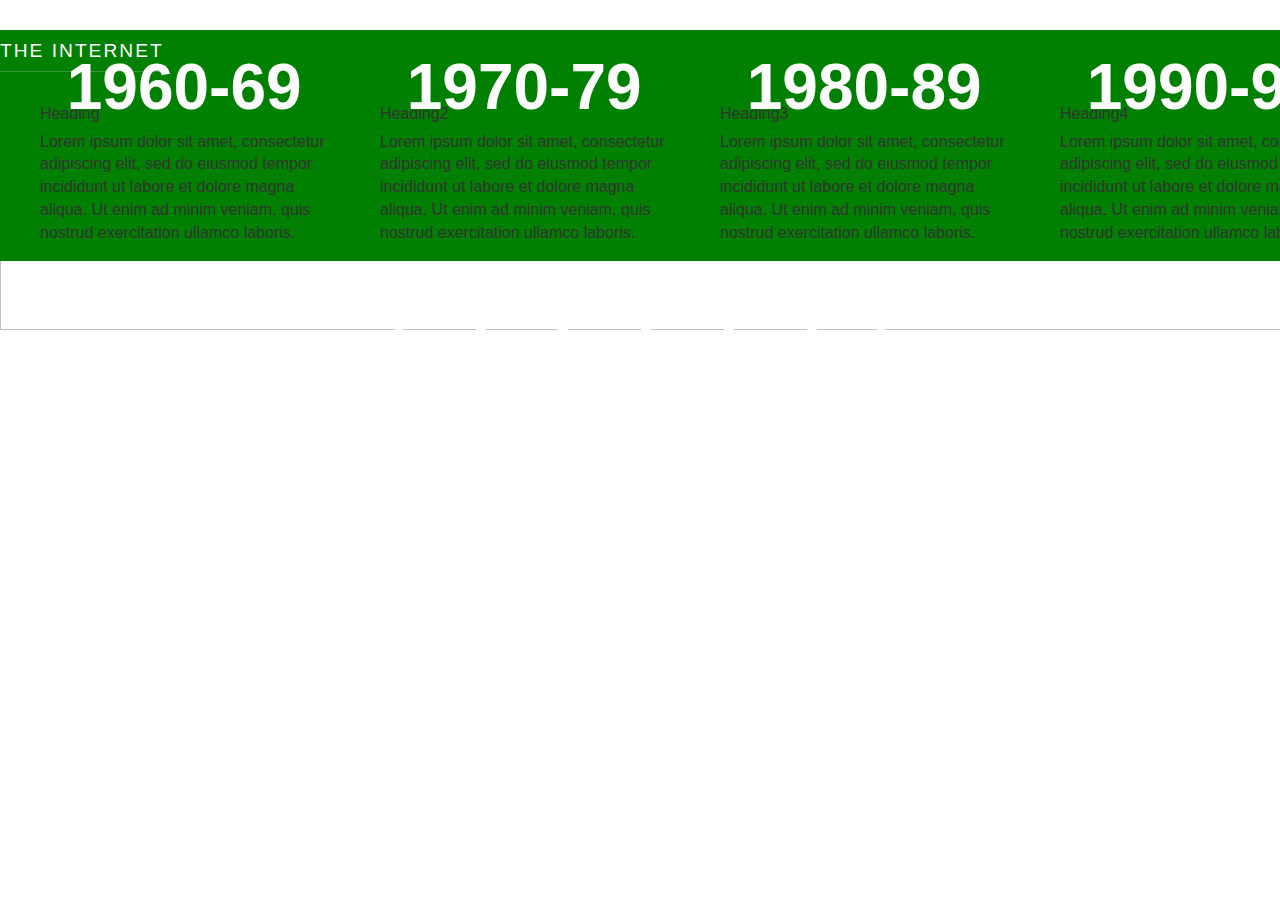
==== index.html @ cb070659 "Added in jQuery timeline" ====
<!DOCTYPE HTML>
<html>
<head>
    <meta charset="utf-8">
    <meta http-equiv="X-UA-Compatible" content="IE=edge">
    <meta name="viewport" content="width=device-width, initial-scale=1">
<title>Timeline</title>
    <link rel="stylesheet" href="https://maxcdn.bootstrapcdn.com/font-awesome/4.5.0/css/font-awesome.min.css">
    <link rel="stylesheet" href="bootstrap.min.css">
    <link rel="stylesheet" type="text/css" href="style.css">
    <script type="text/javascript" src="jquery-1.12.3.min.js"></script>
    <script type="text/javascript" src="timeline.js"></script>
    <script type="text/javascript" src="bootstrap.min.js"></script>
</head>   
<body>
  <div class="timeline">
    <div class="panel_container">
            <h1>The Internet</h1>
        <div class="background_slider">
            <img class="background" src="images/timeline.jpg" width="1500" height="300">
        </div>
        <div class="panel_slider">
        <div class="panel_panel">
            <div class="panel_content">
            <h2>Heading</h2>
                <p>Lorem ipsum dolor sit amet, consectetur adipiscing elit, sed do eiusmod tempor incididunt ut labore et dolore magna aliqua. Ut enim ad minim veniam, quis nostrud exercitation ullamco laboris.</p>
                <div class="label">1960-69</div>
            </div>
            </div>
            <div class="panel_panel">
            <div class="panel_content">
            <h2>Heading2</h2>
                <p>Lorem ipsum dolor sit amet, consectetur adipiscing elit, sed do eiusmod tempor incididunt ut labore et dolore magna aliqua. Ut enim ad minim veniam, quis nostrud exercitation ullamco laboris.</p>
                <div class="label">1970-79</div>
                </div>
            </div>
            <div class="panel_panel">
            <div class="panel_content">
            <h2>Heading3</h2>
                <p>Lorem ipsum dolor sit amet, consectetur adipiscing elit, sed do eiusmod tempor incididunt ut labore et dolore magna aliqua. Ut enim ad minim veniam, quis nostrud exercitation ullamco laboris.</p>
                <div class="label">1980-89</div>
            </div>
            </div>
            <div class="panel_panel">
            <div class="panel_content">
            <h2>Heading4</h2>
                <p>Lorem ipsum dolor sit amet, consectetur adipiscing elit, sed do eiusmod tempor incididunt ut labore et dolore magna aliqua. Ut enim ad minim veniam, quis nostrud exercitation ullamco laboris.</p>
                <div class="label">1990-99</div>
                </div>
            </div>
            <div class="panel_panel">
            <div class="panel_content">
            <h2>Heading5</h2>
                <p>Lorem ipsum dolor sit amet, consectetur adipiscing elit, sed do eiusmod tempor incididunt ut labore et dolore magna aliqua. Ut enim ad minim veniam, quis nostrud exercitation ullamco laboris.</p>
                <div class="label">2000-10</div>
                </div>
            </div>
            <div class="panel_panel">
            <div class="panel_content">
            <h2>Heading6</h2>
                <p>Lorem ipsum dolor sit amet, consectetur adipiscing elit, sed do eiusmod tempor incididunt ut labore et dolore magna aliqua. Ut enim ad minim veniam, quis nostrud exercitation ullamco laboris.</p>
                <div class="label">2010+</div>
                </div>
            </div>
            
            </div>
                  <nav></nav> 
            </div>
            </div>
        
        
      
          
          
          
    
    
    
    
</body>    
    
    
    
    
    
    
    
    
    
    
    
    
    
    
    
    
    
    
    
    
    
    
    
    
    
</html>
---- style.css ----
body {
    margin:0;
    padding: 0;
    font-size: 16px;
    
}

.timeline {
    position: relative;
    margin: 30px 0px 20px 0px;}
.timeline h1 {
    position: absolute;
    top: 10px;
    left: 0;
    text-align: center;
    margin: 0px;
    border-bottom: 1px solid rgba(255, 255, 255,.2);
    font-size: 1.2em;
    z-index: 1;
    text-transform: uppercase;
    color: #fff;
    padding-bottom: 10px;
    letter-spacing: 2px;    
}

.timeline .panel_container {
    position: relative;
    margin: 10px 0px 0px 0px;
    width: 100%;
    height: 300px;
    overflow: hidden;
}

.timeline .background_slider {
    position: absolute;
    width: inherit;
    height: inherit;
}
.timeline .background_slider img {
    position: absolute;
    top: 0px;
    left: 0px;
    border: none;
}
.timeline .panel_slider {
    width: 100%;
    position: absolute;
}
.timeline .panel_panel {
    width: 340px;
    position: absolute;
    background-color: green;
}
.timeline .panel_content {
    padding: 75px 10px 0px 40px;
    position: relative;
    
}

.timeline .panel_content h2 {
    font-size: 1em;
    margin: 0px 0px 8px 0px;
}

.timeline .panel_content p {
    margin: 0px 0px 1em 0px;
    position: relative;
       
}

.timeline .panel_content .label {
    position: absolute;
    top: 12px;
    right: 0px;
    font-size: 4em;
    
    text-align: right;
}


.timeline nav {
    position: absolute;
    bottom: 0px;
    left: 0px;
    text-align: center;
    width: inherit;
    
}

.timeline nav a {
    color: #fff;
    font-size: .9em;
    display: inline-block;
    padding: 5px 10px;
    border-color: white;
    border-style: solid;
    border-left-width: 5px;
    border-right-width: 5px;
    border-top-width: 8px;
    border-bottom-width: 0px;
    text-decoration: none;
}

.timeline nav a:first-child {
    border-left-width: 8px;
}
.timeline nav a:last-child {
    border-right-width: 8px;
}
.timeline nav a:selected {
    background-color: white;
}

@media screen and (max-width: 500px) {
    .timeline {
        margin: 0px;
        background: #81194c;
    }
    .timeline h1 {
        text-align: left;
        padding: 10px 10px 10px 20px;
    }
    .timeline .panel_container {
        height: auto;
        background: none;
        margin: 0px;
    }
    .timeline .panel_slider {
        position: static;
        height: auto;
    }
    .timeline .panel_panel {
        width: auto;
        height: auto;
        position: static;
        border-top: 1px solid rgba(255,255,255, .3);
        padding-bottom: 20px;
    }
    .timeline nav {
        display: none;
    }
    .timeline .background_slider {
        display: none;
    }
    .timeline .panel_panel:first-child {
        padding-top: 40px;
    }
    .timeline .panel_content {
        padding-top: 60px;
    }
    .timeline .panel_content .label {
        top: -10px;
        right: 10px;
    }
    
}
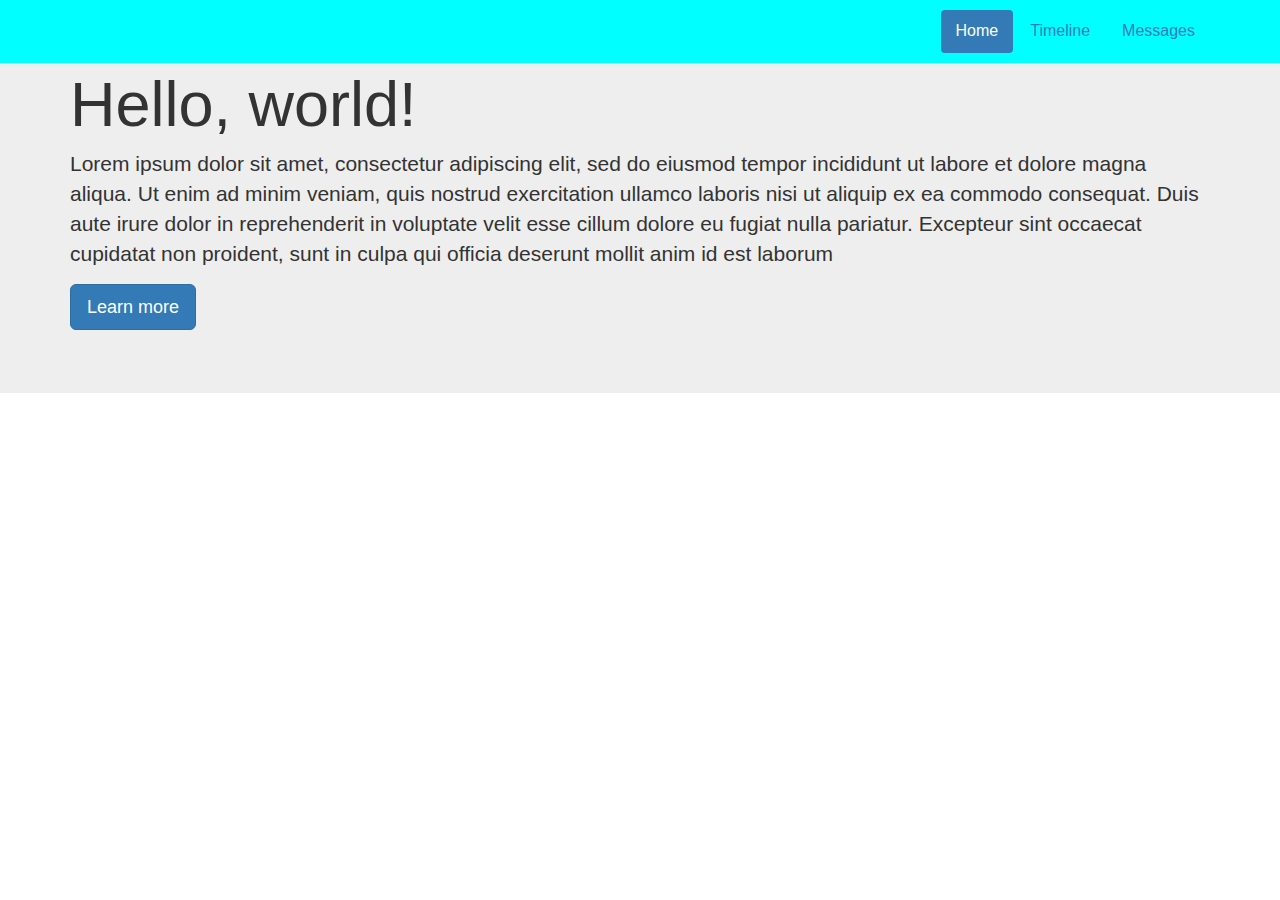
==== commit 8f1afa98: "Added index.html" ====
--- a/index.html
+++ b/index.html
@@ -4,7 +4,7 @@
     <meta charset="utf-8">
     <meta http-equiv="X-UA-Compatible" content="IE=edge">
     <meta name="viewport" content="width=device-width, initial-scale=1">
-<title>Timeline</title>
+<title></title>
     <link rel="stylesheet" href="https://maxcdn.bootstrapcdn.com/font-awesome/4.5.0/css/font-awesome.min.css">
     <link rel="stylesheet" href="bootstrap.min.css">
     <link rel="stylesheet" type="text/css" href="style.css">
@@ -13,94 +13,47 @@
     <script type="text/javascript" src="bootstrap.min.js"></script>
 </head>   
 <body>
-  <div class="timeline">
-    <div class="panel_container">
-            <h1>The Internet</h1>
-        <div class="background_slider">
-            <img class="background" src="images/timeline.jpg" width="1500" height="300">
-        </div>
-        <div class="panel_slider">
-        <div class="panel_panel">
-            <div class="panel_content">
-            <h2>Heading</h2>
-                <p>Lorem ipsum dolor sit amet, consectetur adipiscing elit, sed do eiusmod tempor incididunt ut labore et dolore magna aliqua. Ut enim ad minim veniam, quis nostrud exercitation ullamco laboris.</p>
-                <div class="label">1960-69</div>
-            </div>
-            </div>
-            <div class="panel_panel">
-            <div class="panel_content">
-            <h2>Heading2</h2>
-                <p>Lorem ipsum dolor sit amet, consectetur adipiscing elit, sed do eiusmod tempor incididunt ut labore et dolore magna aliqua. Ut enim ad minim veniam, quis nostrud exercitation ullamco laboris.</p>
-                <div class="label">1970-79</div>
-                </div>
-            </div>
-            <div class="panel_panel">
-            <div class="panel_content">
-            <h2>Heading3</h2>
-                <p>Lorem ipsum dolor sit amet, consectetur adipiscing elit, sed do eiusmod tempor incididunt ut labore et dolore magna aliqua. Ut enim ad minim veniam, quis nostrud exercitation ullamco laboris.</p>
-                <div class="label">1980-89</div>
-            </div>
-            </div>
-            <div class="panel_panel">
-            <div class="panel_content">
-            <h2>Heading4</h2>
-                <p>Lorem ipsum dolor sit amet, consectetur adipiscing elit, sed do eiusmod tempor incididunt ut labore et dolore magna aliqua. Ut enim ad minim veniam, quis nostrud exercitation ullamco laboris.</p>
-                <div class="label">1990-99</div>
-                </div>
-            </div>
-            <div class="panel_panel">
-            <div class="panel_content">
-            <h2>Heading5</h2>
-                <p>Lorem ipsum dolor sit amet, consectetur adipiscing elit, sed do eiusmod tempor incididunt ut labore et dolore magna aliqua. Ut enim ad minim veniam, quis nostrud exercitation ullamco laboris.</p>
-                <div class="label">2000-10</div>
-                </div>
-            </div>
-            <div class="panel_panel">
-            <div class="panel_content">
-            <h2>Heading6</h2>
-                <p>Lorem ipsum dolor sit amet, consectetur adipiscing elit, sed do eiusmod tempor incididunt ut labore et dolore magna aliqua. Ut enim ad minim veniam, quis nostrud exercitation ullamco laboris.</p>
-                <div class="label">2010+</div>
-                </div>
-            </div>
-            
-            </div>
-                  <nav></nav> 
-            </div>
-            </div>
-        
-        
-      
-          
-          
-          
+<!--Navbar -->
+    <div class="navbar navbar-default navbar-fixed-top navbar-style">
+    <div class="container">
+        <ul class="nav nav-pills pull-right">
+          <li role="presentation" class="active"><a href="#">Home</a></li>
+          <li role="presentation"><a href="timeline.html">Timeline</a></li>
+          <li role="presentation"><a href="#">Messages</a></li>
+        </ul>      
+    </div>
+    </div>
     
     
+<!--Page --->
+    <div class="jumbotron jumbotron-style">
+    <div class="container">
+      <h1>Hello, world!</h1>
+      <p>Lorem ipsum dolor sit amet, consectetur adipiscing elit, sed do eiusmod tempor incididunt ut labore et dolore magna aliqua. Ut enim ad minim veniam, quis nostrud exercitation ullamco laboris nisi ut aliquip ex ea commodo consequat. Duis aute irure dolor in reprehenderit in voluptate velit esse cillum dolore eu fugiat nulla pariatur. Excepteur sint occaecat cupidatat non proident, sunt in culpa qui officia deserunt mollit anim id est laborum </p>
+      <p><a class="btn btn-primary btn-lg" href="#" role="button">Learn more</a></p>
+    </div>
+    </div>
     
     
-</body>    
-    
-    
-    
-    
-    
-    
-    
-    
-    
-    
-    
-    
-    
-    
-    
-    
-    
-    
-    
-    
-    
-    
-    
-    
-    
-</html>+</body>
+</html>
+
+
+
+
+
+
+
+
+
+
+
+
+
+
+
+
+
+
+
+
--- a/style.css
+++ b/style.css
@@ -1,13 +1,33 @@
+/* navbar */
+
+.navbar-style {
+    background-color: aqua;
+    padding: 10px;
+}
+
+
+/*main page */
+
+.jumbotron-style {
+    padding-top: 50px;
+}
+
+
+
+
+/* timeline */ 
+
 body {
     margin:0;
     padding: 0;
-    font-size: 16px;
-    
+    font-size: 16px;   
 }
 
 .timeline {
     position: relative;
-    margin: 30px 0px 20px 0px;}
+    margin: 30px 0px 20px 0px;
+    padding-top: 50px;
+}
 .timeline h1 {
     position: absolute;
     top: 10px;
@@ -53,8 +73,7 @@
 }
 .timeline .panel_content {
     padding: 75px 10px 0px 40px;
-    position: relative;
-    
+    position: relative;   
 }
 
 .timeline .panel_content h2 {
@@ -65,7 +84,6 @@
 .timeline .panel_content p {
     margin: 0px 0px 1em 0px;
     position: relative;
-       
 }
 
 .timeline .panel_content .label {
@@ -73,7 +91,6 @@
     top: 12px;
     right: 0px;
     font-size: 4em;
-    
     text-align: right;
 }
 
@@ -83,8 +100,7 @@
     bottom: 0px;
     left: 0px;
     text-align: center;
-    width: inherit;
-    
+    width: inherit;    
 }
 
 .timeline nav a {
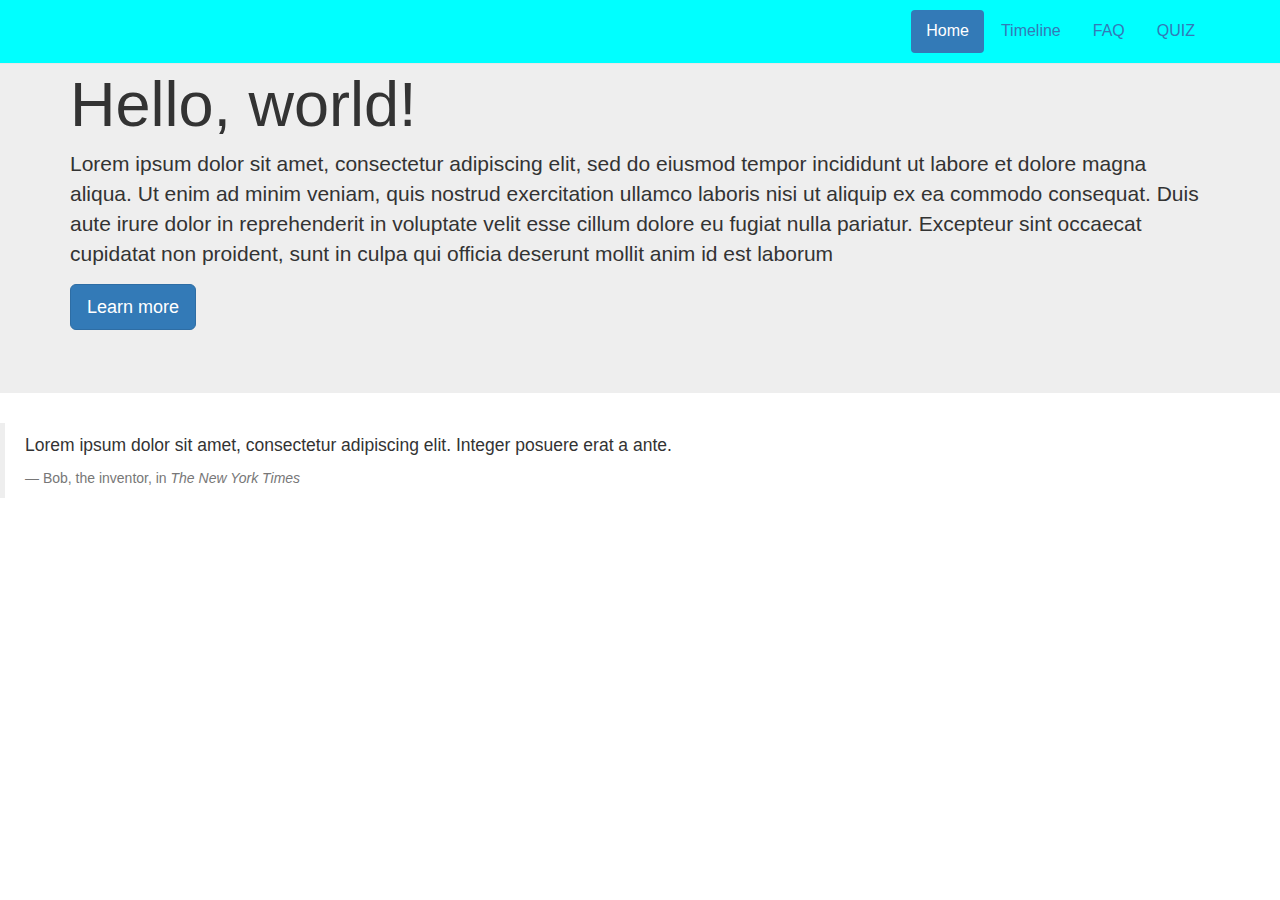
==== commit 6d375f33: "Added FAQ and quiz pages." ====
--- a/index.html
+++ b/index.html
@@ -9,7 +9,6 @@
     <link rel="stylesheet" href="bootstrap.min.css">
     <link rel="stylesheet" type="text/css" href="style.css">
     <script type="text/javascript" src="jquery-1.12.3.min.js"></script>
-    <script type="text/javascript" src="timeline.js"></script>
     <script type="text/javascript" src="bootstrap.min.js"></script>
 </head>   
 <body>
@@ -19,7 +18,8 @@
         <ul class="nav nav-pills pull-right">
           <li role="presentation" class="active"><a href="#">Home</a></li>
           <li role="presentation"><a href="timeline.html">Timeline</a></li>
-          <li role="presentation"><a href="#">Messages</a></li>
+          <li role="presentation"><a href="FAQ.HTML">FAQ</a></li>
+          <li role="presentation"><a href="quiz.html">QUIZ</a></li> 
         </ul>      
     </div>
     </div>
@@ -33,7 +33,10 @@
       <p><a class="btn btn-primary btn-lg" href="#" role="button">Learn more</a></p>
     </div>
     </div>
-    
+     <blockquote>
+      <p>Lorem ipsum dolor sit amet, consectetur adipiscing elit. Integer posuere erat a ante.</p>
+      <footer>Bob, the inventor, in <cite title="Source Title">The New York Times</cite></footer>
+    </blockquote>
     
 </body>
 </html>
--- a/style.css
+++ b/style.css
@@ -23,24 +23,19 @@
     font-size: 16px;   
 }
 
+.timeline_page {
+    padding-top: 50px;
+    
+}
+
 .timeline {
     position: relative;
     margin: 30px 0px 20px 0px;
-    padding-top: 50px;
-}
-.timeline h1 {
-    position: absolute;
-    top: 10px;
-    left: 0;
-    text-align: center;
-    margin: 0px;
-    border-bottom: 1px solid rgba(255, 255, 255,.2);
-    font-size: 1.2em;
-    z-index: 1;
-    text-transform: uppercase;
-    color: #fff;
-    padding-bottom: 10px;
-    letter-spacing: 2px;    
+}
+.timeline_page h1 {
+   color: blue;
+    padding: 10px;
+    
 }
 
 .timeline .panel_container {
@@ -69,7 +64,8 @@
 .timeline .panel_panel {
     width: 340px;
     position: absolute;
-    background-color: green;
+    background-color: white;
+    margin: 10px;
 }
 .timeline .panel_content {
     padding: 75px 10px 0px 40px;
@@ -86,7 +82,7 @@
     position: relative;
 }
 
-.timeline .panel_content .label {
+.timeline .panel_content .label_label {
     position: absolute;
     top: 12px;
     right: 0px;
@@ -164,7 +160,7 @@
     .timeline .panel_content {
         padding-top: 60px;
     }
-    .timeline .panel_content .label {
+    .timeline .panel_content label_label {
         top: -10px;
         right: 10px;
     }
@@ -173,20 +169,83 @@
 
 
 
-
-
-
-
-
-
-
-
-
-
-
-
-
-
-
-
-
+/***** FAQ ******/
+
+
+.faq_page {
+    margin-top: 80px;
+}
+
+.faq_page h1 {
+    padding: 10px
+}
+.faq {
+    margin: 0px 15px 35px 15px;
+    padding: 25px 15px 15px 70px;
+    position: relative;
+    background-color: lightcoral;
+}
+
+.faq_question {
+    margin: 0px;
+    padding: 0px 0px 5px 0px;
+    display: inline-block;
+    cursor: help;
+    font-weight: bold;
+    color: red;
+}
+
+.faq_answer_container {
+    height: 0px;
+    overflow: hidden;
+    padding: 0px;
+    color: green;
+}
+
+.faq_answer {
+    margin: 0px;
+    padding: 0px;
+    color: green;
+    font-weight: normal;
+}
+
+.faq .letter_q {
+    width: 40px;
+    height: 50px;
+    position: absolute;
+    top: 20px;
+    left: 25px; 
+    font-size: 2em;
+}
+
+.faq .letter_a {
+    width: 43px;
+    height: 40px;
+    position: absolute;
+    top: 52px;
+    left: 33px; 
+    font-size: 2em;
+    display: none;
+}
+
+/*** Quiz Page ***/
+
+.quiz_page {
+    padding-top: 80px;
+    margin: 10px;
+    
+}
+
+
+
+
+
+
+
+
+
+
+
+
+
+
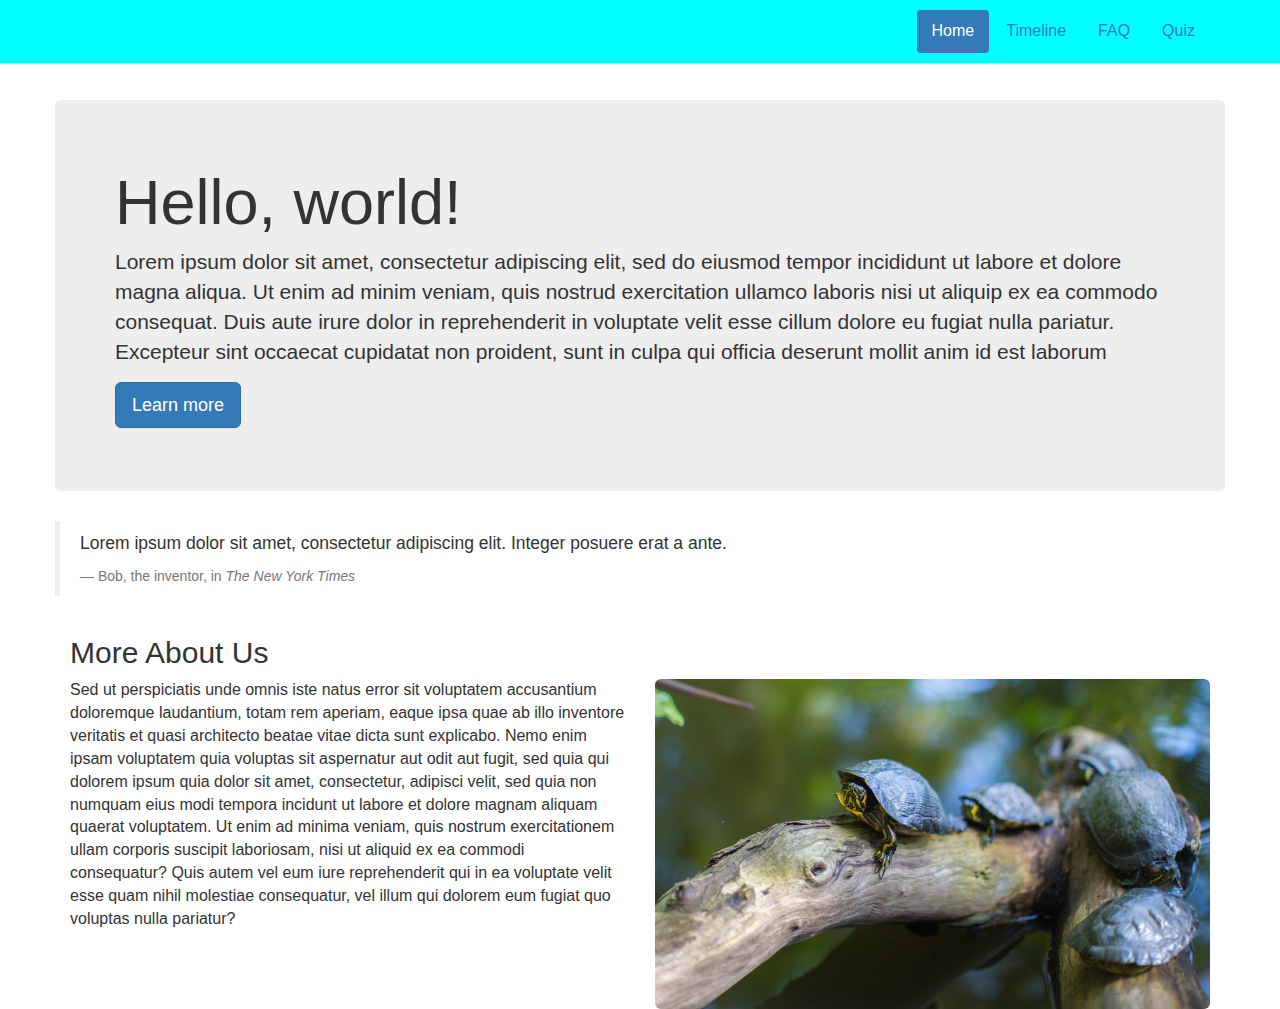
==== commit 92f5e099: "Updated the bootstrap! Fiddled with the css and general workings of the site." ====
--- a/index.html
+++ b/index.html
@@ -8,6 +8,7 @@
     <link rel="stylesheet" href="https://maxcdn.bootstrapcdn.com/font-awesome/4.5.0/css/font-awesome.min.css">
     <link rel="stylesheet" href="bootstrap.min.css">
     <link rel="stylesheet" type="text/css" href="style.css">
+    <script type="text/javascript" src="tooltip.js"></script>
     <script type="text/javascript" src="jquery-1.12.3.min.js"></script>
     <script type="text/javascript" src="bootstrap.min.js"></script>
 </head>   
@@ -16,27 +17,50 @@
     <div class="navbar navbar-default navbar-fixed-top navbar-style">
     <div class="container">
         <ul class="nav nav-pills pull-right">
-          <li role="presentation" class="active"><a href="#">Home</a></li>
+          <li role="presentation" class="active"><a href="index.html">Home</a></li>
           <li role="presentation"><a href="timeline.html">Timeline</a></li>
           <li role="presentation"><a href="FAQ.HTML">FAQ</a></li>
-          <li role="presentation"><a href="quiz.html">QUIZ</a></li> 
+          <li role="presentation"><a href="quiz.html">Quiz</a></li> 
         </ul>      
     </div>
     </div>
     
     
 <!--Page --->
+    <div class="main_page">
+        <div class="container">
+            <div class="row">
     <div class="jumbotron jumbotron-style">
-    <div class="container">
+    
       <h1>Hello, world!</h1>
       <p>Lorem ipsum dolor sit amet, consectetur adipiscing elit, sed do eiusmod tempor incididunt ut labore et dolore magna aliqua. Ut enim ad minim veniam, quis nostrud exercitation ullamco laboris nisi ut aliquip ex ea commodo consequat. Duis aute irure dolor in reprehenderit in voluptate velit esse cillum dolore eu fugiat nulla pariatur. Excepteur sint occaecat cupidatat non proident, sunt in culpa qui officia deserunt mollit anim id est laborum </p>
       <p><a class="btn btn-primary btn-lg" href="#" role="button">Learn more</a></p>
-    </div>
+    
     </div>
      <blockquote>
       <p>Lorem ipsum dolor sit amet, consectetur adipiscing elit. Integer posuere erat a ante.</p>
       <footer>Bob, the inventor, in <cite title="Source Title">The New York Times</cite></footer>
     </blockquote>
+    <div class="col-lg-12">
+    <h2>More About Us</h2>
+        </div>
+        <div class="col-md-6"> 
+        <p>Sed ut perspiciatis unde omnis iste natus error sit voluptatem accusantium doloremque laudantium, totam rem aperiam, eaque ipsa quae ab illo inventore veritatis et quasi architecto beatae vitae dicta sunt explicabo. Nemo enim ipsam voluptatem quia voluptas sit aspernatur aut odit aut fugit, sed quia qui dolorem ipsum quia dolor sit amet, consectetur, adipisci velit, sed quia non numquam eius modi tempora incidunt ut labore et dolore magnam aliquam quaerat voluptatem. Ut enim ad minima veniam, quis nostrum exercitationem ullam corporis suscipit laboriosam, nisi ut aliquid ex ea commodi consequatur? Quis autem vel eum iure reprehenderit qui in ea voluptate velit esse quam nihil molestiae consequatur, vel illum qui dolorem eum fugiat quo voluptas nulla pariatur?</p><br>
+            
+        
+                </div> 
+        <div class="col-md-6">       
+        <img src="image1.jpeg" class="img-responsive img-rounded" alt="Turtles climbing">
+            </div> 
+                
+    </div>
+       </div> 
+        
+<footer></footer>
+
+    
+    
+</div>
     
 </body>
 </html>
--- a/style.css
+++ b/style.css
@@ -8,10 +8,20 @@
 
 /*main page */
 
-.jumbotron-style {
-    padding-top: 50px;
-}
-
+.main_page {
+    padding-top: 100px;
+}
+
+/*** Main Page Tips **/
+
+#tooltip_container {
+    color: #fff;
+    position: absolute;
+    padding: 20px;
+    max-width: 200px;
+    background-color: rgba(0,0,0,.85);
+    border-radius: 12px;    
+}
 
 
 
@@ -177,7 +187,7 @@
 }
 
 .faq_page h1 {
-    padding: 10px
+    padding: 20px;
 }
 .faq {
     margin: 0px 15px 35px 15px;
@@ -239,13 +249,26 @@
 
 
 
-
-
-
-
-
-
-
-
-
-
+/**** media queries *****/
+
+@media (min-width: 756px) {
+   
+    
+    .faq {
+    max-width: 70%;
+    margin-left: 15%;
+}
+    .faq_page h1 {
+    margin-left: 15%;
+}
+    
+}
+
+
+
+
+
+
+
+
+
